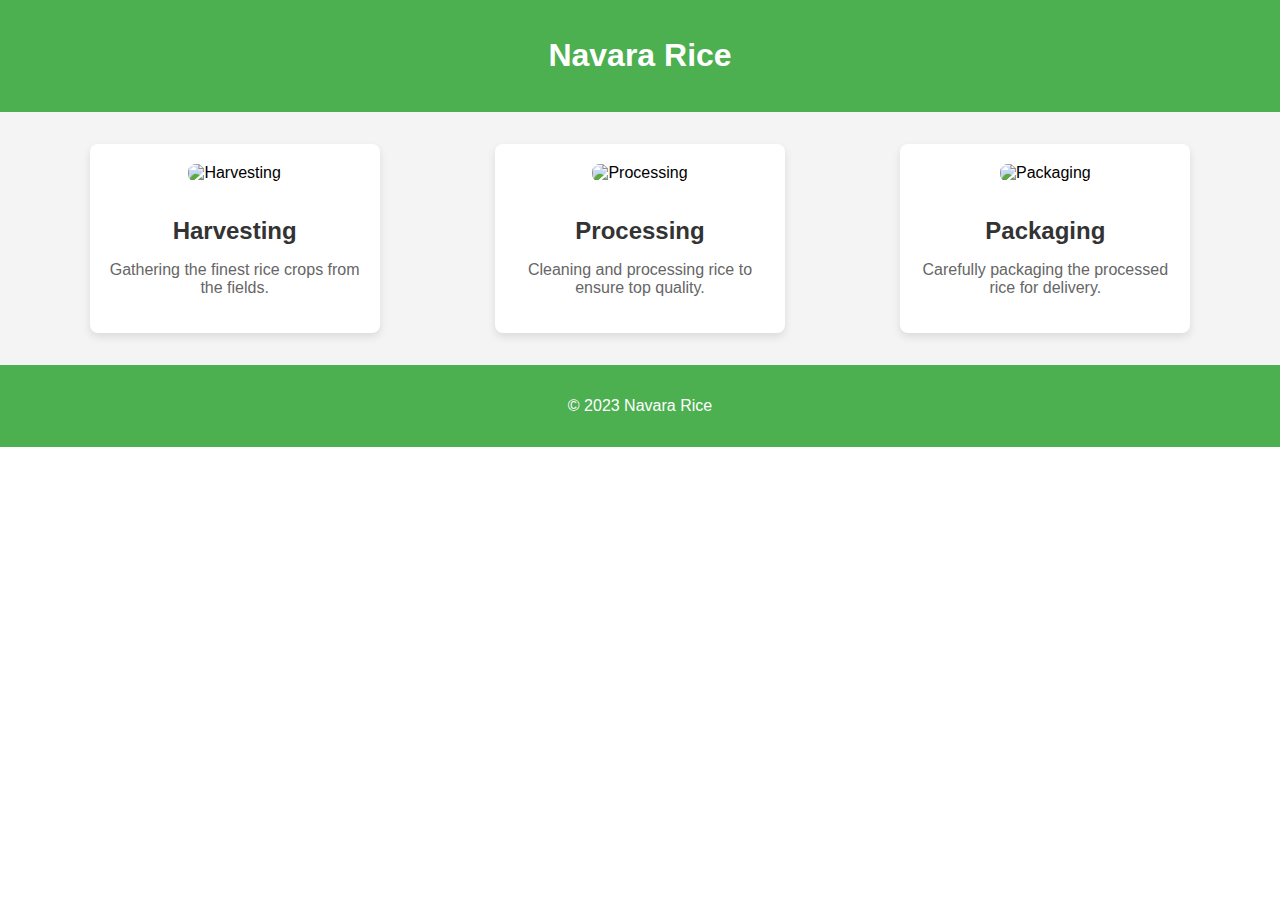
==== index.html @ 68355d32 "Rename Index.html to index.html" ====
<!DOCTYPE html>
<html lang="en">

<head>
    <meta charset="UTF-8">
    <meta name="viewport" content="width=device-width, initial-scale=1.0">
    <title>Product Stages</title>
    <link rel="stylesheet" href="sytles.css">
</head>

<body>
    <header>
        <h1>Navara Rice</h1>
    </header>

    <section id="stages">
        <div class="stage">
            <img src="9584b6df-73df-4e4a-b636-c67750bd65b5.jpg" alt="Harvesting">
            <h2>Harvesting</h2>
            <p>Gathering the finest rice crops from the fields.</p>
        </div>

        <div class="stage">
            <img src="processing.jpg" alt="Processing">
            <h2>Processing</h2>
            <p>Cleaning and processing rice to ensure top quality.</p>
        </div>

        <div class="stage">
            <img src="packaging.jpg" alt="Packaging">
            <h2>Packaging</h2>
            <p>Carefully packaging the processed rice for delivery.</p>
        </div>
    </section>

    <footer>
        <p>&copy; 2023 Navara Rice</p>
    </footer>
</body>

</html>
---- sytles.css ----
body {
    font-family: 'Arial', sans-serif;
    margin: 0;
    padding: 0;
    box-sizing: border-box;
}

header {
    background-color: #4CAF50; /* Green color */
    color: white;
    padding: 1em;
    text-align: center;
}

section {
    display: flex;
    justify-content: space-around;
    align-items: center;
    padding: 2em;
    background-color: #f4f4f4; /* Light gray background */
}

.stage {
    text-align: center;
    width: 250px;
    padding: 20px;
    background-color: white;
    box-shadow: 0 4px 8px rgba(0, 0, 0, 0.1); /* Box shadow for a subtle lift effect */
    border-radius: 8px;
    transition: transform 0.3s ease-in-out; /* Smooth transition on hover */
}

.stage:hover {
    transform: scale(1.05); /* Scale up on hover for a subtle interactive effect */
}

.stage img {
    width: 100%;
    height: auto;
    border-radius: 8px;
    margin-bottom: 15px;
}

.stage h2 {
    margin-bottom: 10px;
    color: #333;
}

.stage p {
    color: #666;
}

footer {
    background-color: #4CAF50; /* Green color */
    color: white;
    text-align: center;
    padding: 1em;
}
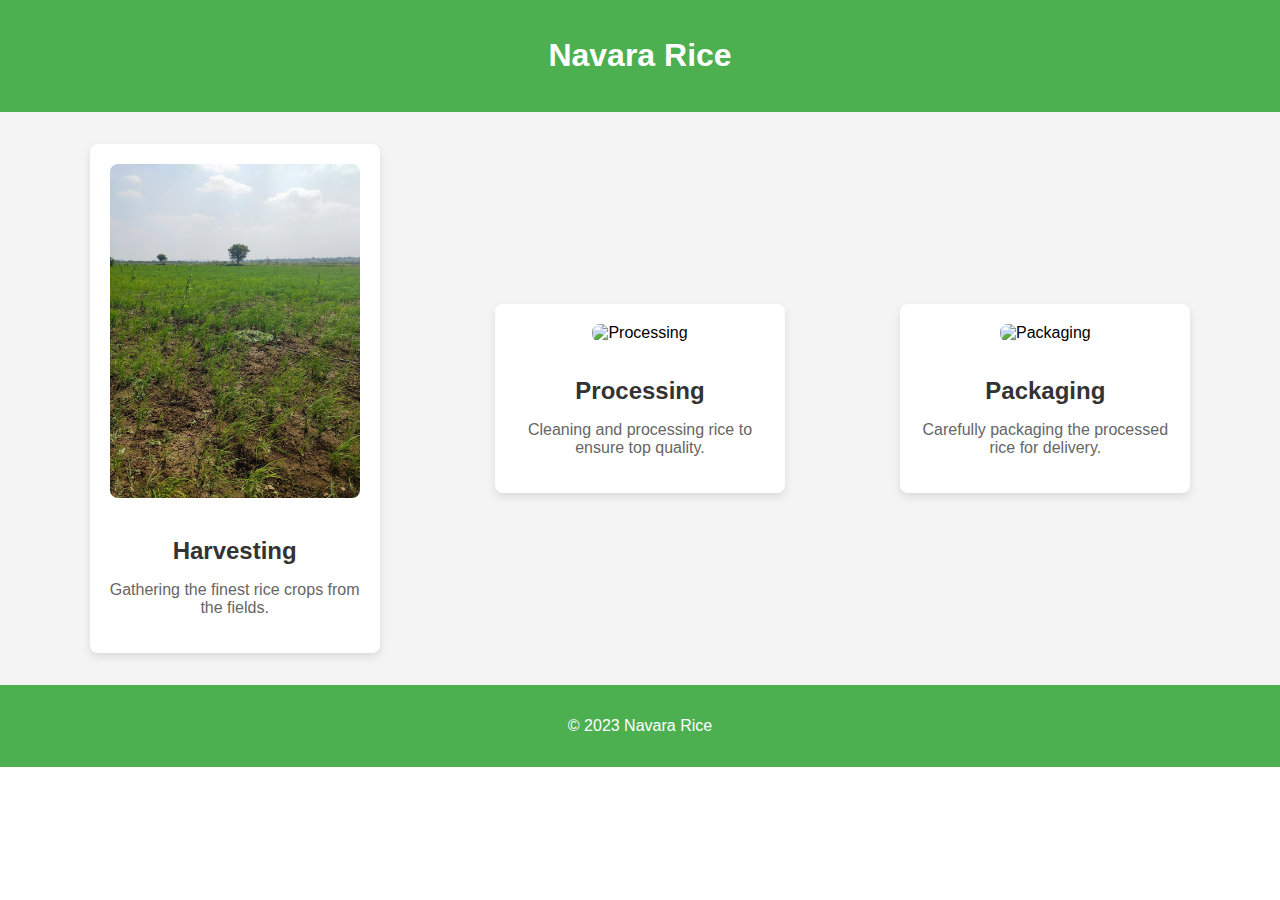
==== commit f452c9cd: "Update index.html" ====
--- a/index.html
+++ b/index.html
@@ -15,7 +15,7 @@
 
     <section id="stages">
         <div class="stage">
-            <img src="9584b6df-73df-4e4a-b636-c67750bd65b5.jpg" alt="Harvesting">
+            <img src="9584b6df-73df-4e4a-b636-c67750bd65b5.JPG" alt="Harvesting">
             <h2>Harvesting</h2>
             <p>Gathering the finest rice crops from the fields.</p>
         </div>
